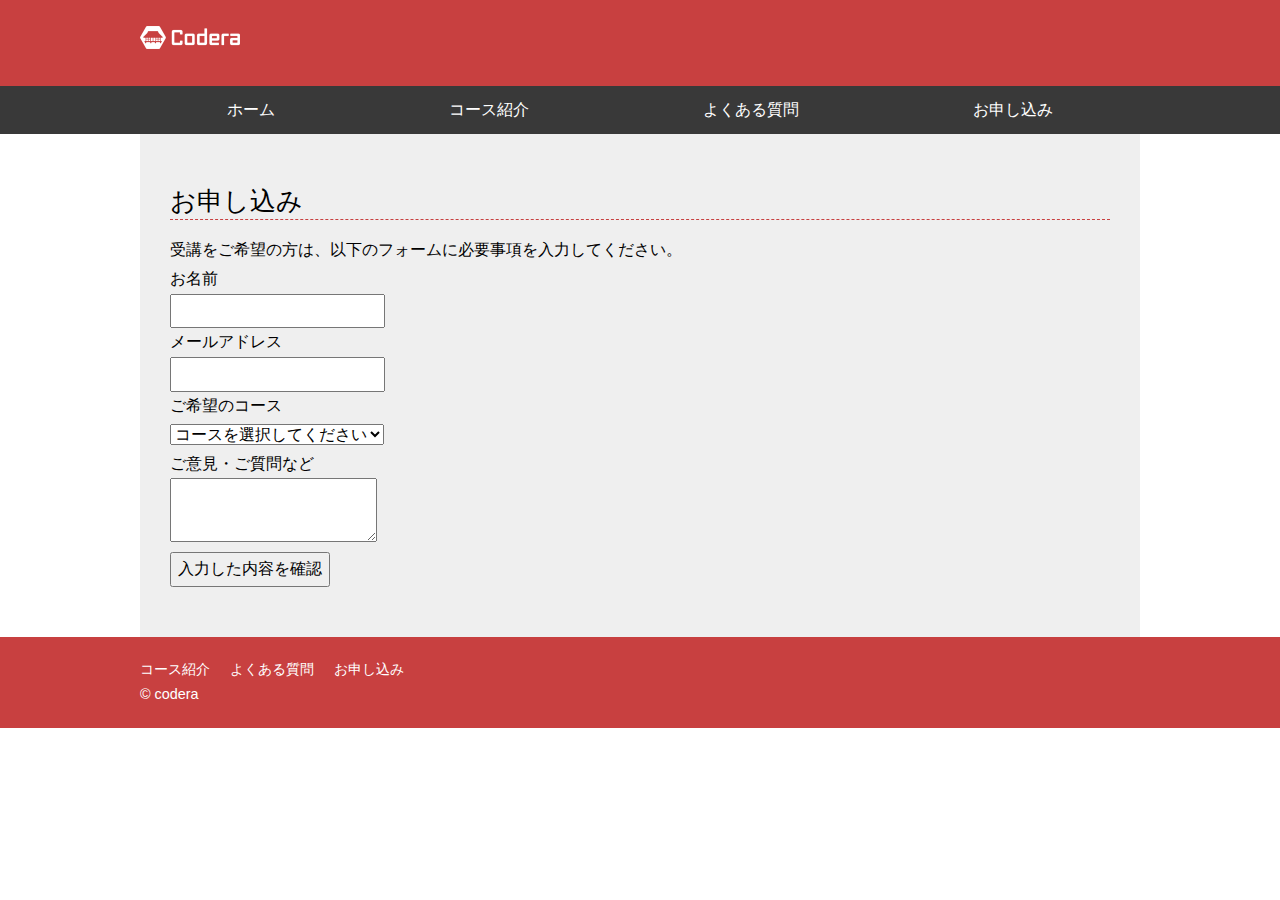
==== contact/index.html @ fb76aee4 "top のindex.htmlを修正中。" ====
<!doctype html>
<html lang="ja">
<head>
<meta charset="utf-8">
<meta name="viewport" content="width=device-width, initial-scale=1">
<link rel="shortcut icon" href="/favicon.ico">
<link rel="apple-touch-icon" href="/apple-touch-icon.png">
<meta name="description" content="子どもから大人まで、プログラミングを学ぶなら、Codera。">
<title>お申し込み：プログラミングスクールCodera</title>
<link rel="stylesheet" href="../css/normalize.css">
<link rel="stylesheet" href="../css/main.css">
</head>
<body>
<!-- ========== header ========== -->
<header>
	<div class="container header-container">
		<div class="header-inner">
			<h1 class="header-logo"><a href="../index.html">
				<img src="../images/logo.png" srcset="../images/logo.png 1x,
				                                      ../images/logo@2x.png 2x" alt="Codera">
			</a></h1>
			<button class="menu-btn" id="mobile-menu"></button>
		</div>
	</div><!-- /header-container -->
</header>
<!-- ========== /header ========== -->
<!-- ========== nav ========== -->
<nav>
	<div class="container nav-container">
	   	<ul class="navbar">
		    <li><a href="../index.html">ホーム</a></li>
			<li><a href="../course/index.html">コース紹介</a></li>
		    <li><a href="../qanda/index.html">よくある質問</a></li>
		    <li><a href="../contact/index.html">お申し込み</a></li>
	    </ul>
	</div><!-- /nav-container -->
</nav>
<!-- ========== /nav ========== -->

<!-- ========== main ========== -->
<section class="main">
	<div class="container">
		<main>
			<h1>お申し込み</h1>
			<div class="contact">
				<p>受講をご希望の方は、以下のフォームに必要事項を入力してください。</p>
				<form action="#" method="POST">
					<p><label for="name-field">お名前</label><br>
					<input type="text" name="name" id="name-field"></p>
					<p><label for="email-field">メールアドレス</label><br>
					<input type="email" name="email" id="email-field"></p>
					<p>
						<label for="course">ご希望のコース</label><br>
						<select name="course" id="course">
							<option value="" selected>コースを選択してください</option>
							<option value="course1">HTML&amp;CSS基礎</option>
							<option value="course2">WordPressサイト構築</option>
							<option value="course3">Pythonでデータ解析</option>
							<option value="course4">Rubyスクレイピング</option>
						</select>
					</p>
					<p><label for="comment">ご意見・ご質問など</label><br>
					<textarea name="comment" id="comment"></textarea></p>
					<p><input type="submit" name="submit" value="入力した内容を確認" id="submit"></p>
				</form>
			</div>
		</main>
	</div><!-- /.container -->
</section>
<!-- ========== /main ========== -->

<!-- ========== footer ========== -->
<footer>
	<div class="container footer-container">
	   	<ul class="footer-nav">
			<li><a href="../course/index.html">コース紹介</a></li>
		    <li><a href="../qanda/index.html">よくある質問</a></li>
		    <li><a href="../contact/index.html">お申し込み</a></li>
	    </ul><!-- /.footer-nav -->
		<p class="footer-copyright">
		&copy; codera
		</p><!-- /.footer-copyright -->
	</div><!-- /.footer-container -->
</footer>
<!-- ========== /footer ========== -->

<script src="../script/script.js"></script>
</body>
</html>
---- css/main.css ----
@charset "utf-8"

/* ======== すべて共通 ======== */
html, body {
	font-size: 16px;
	font-family: sans-serif;
	color: #393939;
	background-color: #efefef;
}
body, div, p, h1, h2, h3, h4, ul, figure {
	margin: 0;
	padding: 0;
}
p, td, th, li{
	line-height: 1.8;
}
img{
	width: 100px;
	height: auto;
}
a {
	color: #709a00;
}
a:hover {
  color: #95cd00;
}
a:active {
	color: #4b6700;
}
.img-responsive{
	display: block;
	max-width: 100px;
	line-height: auto;
}
/*共通の見出し */
main h1 {
	margin-bottom: 1rem;
	border-bottom: 1px dashed #c84040;
	font-weight: normal;
	font-size: 1.6rem;
}

.container {
	margin: 0 auto;
	padding-left: 10px;
  padding-right: 10px;
  max-width: 1000px;
}
@media screen and (min-width: 768px) {
	.container {
   padding-left: 20px;
   padding-right: 20px;
	}
}

/* ========= ヘッダー ======== */
header {
	background-color: #c84040;
}
.header-inner {
	display: flex;
	justify-content: space-between;
	align-items: center;
}
.header-logo {
	padding: 10px 0;
	width: 160px;
	height: 37px;
}
.menu-btn {
  padding: 10px 0;
  border : 1px solid #fff;
  border-radius: 4px;
  width: 40px;
  height: 40px;
	background: url(../images/hamburger.png) no-repeat center center;
  background-size: contain;
}

@media screen and (min-width: 768px) {
	.header-logo {
		padding: 20px 0;
		width: 200px;
		height: 46px;
	}
	.menu-btn {
		display: none;
	}
}
/* ======= ナビゲーション ======== */
nav {
	background-color: #393939;
}
.navbar{
	display: none;
	list-style-type: none;
}
.navbar a {
	display: block;
	padding: 0.6rem 0;
	color: #fff;
	text-decoration: none;
}
.navbar a:hover {
	background-color: #c84040;
}

@media screen and (min-width: 768px) {
	.navbar {
		display: flex !important;
	}
	.navbar li {
		flex: 1 1 auto;
		text-align: center;
	}
	.navber a.nav-current{
		background-color: #c84040;
	}
}

/* ======== メインエリア基本レイアウト ======== */
main {
	padding-top: 50px;
	padding-bottom: 50px;
	background-color: #efefef;
}

@media screen and (min-width: 768px) {
	main {
		padding-left: 30px;
		padding-right: 30px;
	}
}

/* ======== フッター ========*/
footer {
	background-color: #c84040;
	font-size: 0.9rem;
	color: #fff;
}
.footer-container {
	padding-top: 20px;
	padding-bottom: 20px;
}
.footer-nav {
	list-style-type: none;
}
.footer-nav li{
	display: inline;
	padding: 0 1rem 0 0;
}
.footer-nav a{
	color: #fff;
	text-decoration: none;
}
.footer-nav a:hover{
	opacity: 0.5;
}


/* ======== index トップページ ======== */

/* キャッチコピー */
.home-maincopy {
	text-align: center;
	font-size: 1.4rem;
}

.home-maincopy strong {
	color: #c84040;
}

@media screen and (min-width: 768px) {
	.home-maincopy {
		font-size: 2.4rem;
	}
}

.home-color1 {
	color: #f8b173;
}
.home-color2 {
	color: #74b9d9;
}
.home-color3 {
	color: #8bca85;
}
.home-color4 {
	color: #f8817e;
}

/*見出し*/
.home-h2 {
	padding-bottom: 5px;
	margin: 30px 0 10px 0;
	color: #c84040;
	border-bottom: 1px dashed #c84040;
	font-size: 1.3rem;
}

/* お知らせ */
.home-news {
	padding: 30px;
	border-radius: 10px;
	background: #fff;
}

/* コース紹介 */
.home-course {
	display: flex;
	flex-flow: column;
}

.home-course li{
	flex: 1 1 auto;
	margin: 0 2px 4px 2px;
	border: solid 5px #fff;
	list-style-type: none;
	background: #fff;
}

/* 画面幅が広いタブレット・パソコン向け */
@media screen and (min-width: 768px) {
 .home-course {
 	flex-flow: row;
 }
}
.home-course a {
	color: #393939;
	text-decoration: none;
}
.home-course figure:hover {
	opacity: 0.5;
}
.home-course figcaption {
	padding: 15px 0;
	font-size: 0.9rem;
	font-weight: bold;
	text-align: center;
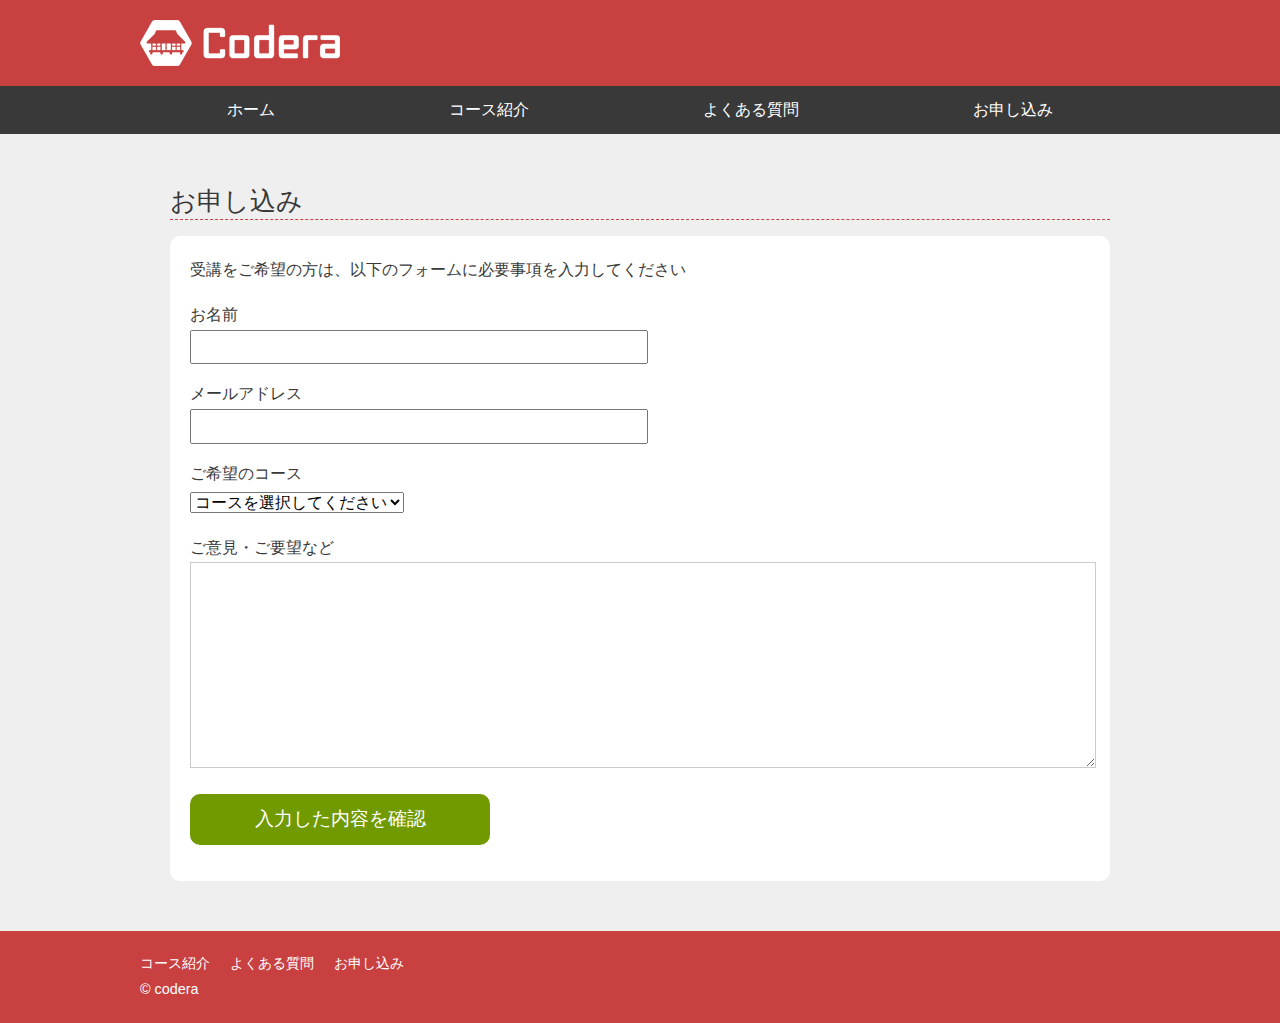
==== commit 87eb1edf: "いちばんよくわかるHTML &CSS デザインきちんと入門　chapter10完成" ====
--- a/contact/index.html
+++ b/contact/index.html
@@ -41,29 +41,29 @@
 <section class="main">
 	<div class="container">
 		<main>
-			<h1>お申し込み</h1>
-			<div class="contact">
-				<p>受講をご希望の方は、以下のフォームに必要事項を入力してください。</p>
-				<form action="#" method="POST">
-					<p><label for="name-field">お名前</label><br>
+		<h1>お申し込み</h1>
+		<div class="contact">
+			<p>受講をご希望の方は、以下のフォームに必要事項を入力してください</p>
+			<form action="#" method="post">
+				<p><label for="name-field">お名前</label><br>
 					<input type="text" name="name" id="name-field"></p>
-					<p><label for="email-field">メールアドレス</label><br>
+				<p><label for="e-mail-field">メールアドレス</label><br>
 					<input type="email" name="email" id="email-field"></p>
-					<p>
-						<label for="course">ご希望のコース</label><br>
-						<select name="course" id="course">
-							<option value="" selected>コースを選択してください</option>
-							<option value="course1">HTML&amp;CSS基礎</option>
-							<option value="course2">WordPressサイト構築</option>
-							<option value="course3">Pythonでデータ解析</option>
-							<option value="course4">Rubyスクレイピング</option>
-						</select>
-					</p>
-					<p><label for="comment">ご意見・ご質問など</label><br>
-					<textarea name="comment" id="comment"></textarea></p>
-					<p><input type="submit" name="submit" value="入力した内容を確認" id="submit"></p>
-				</form>
-			</div>
+        <p>
+          <label for="course">ご希望のコース</label><br>
+          <select name="course" id="course">
+           <option value="" selected>コースを選択してください</option>
+           <option value="course1">HTML&amp;CSS基礎</option>
+           <option value="course2">WordPressサイト構築</option>
+           <option value="course3">Pythonでデータ解析</option>
+           <option value="course4">Rubyスクレイピング</option>
+           </select>
+         </p>
+         <p><label for="comment">ご意見・ご要望など</label><br>
+         <textarea name="comment" id="comment"></textarea></p>
+         <p><input type="submit" name="submit" value="入力した内容を確認" id="submit"></p>
+         </form>
+       </div>
 		</main>
 	</div><!-- /.container -->
 </section>
--- a/css/main.css
+++ b/css/main.css
@@ -1,38 +1,38 @@
-@charset "utf-8"
-
-/* ======== すべて共通 ======== */
+@charset "utf-8";
+
+/* ========== すべて共通 ========== */
 html, body {
 	font-size: 16px;
 	font-family: sans-serif;
 	color: #393939;
-	background-color: #efefef;
+	background: #efefef;
 }
 body, div, p, h1, h2, h3, h4, ul, figure {
 	margin: 0;
 	padding: 0;
 }
-p, td, th, li{
+p, td, th, li {
 	line-height: 1.8;
 }
-img{
-	width: 100px;
+img {
+	width: 100%;
 	height: auto;
 }
 a {
 	color: #709a00;
 }
 a:hover {
-  color: #95cd00;
+	color: #95cd00;
 }
 a:active {
 	color: #4b6700;
 }
-.img-responsive{
+.img-responsive {
 	display: block;
-	max-width: 100px;
-	line-height: auto;
-}
-/*共通の見出し */
+	max-width: 100%;
+	height: auto;
+}
+/* 共通の見出し */
 main h1 {
 	margin-bottom: 1rem;
 	border-bottom: 1px dashed #c84040;
@@ -43,19 +43,19 @@
 .container {
 	margin: 0 auto;
 	padding-left: 10px;
-  padding-right: 10px;
-  max-width: 1000px;
+	padding-right: 10px;
+	max-width: 1000px;
 }
 @media screen and (min-width: 768px) {
 	.container {
-   padding-left: 20px;
-   padding-right: 20px;
-	}
-}
-
-/* ========= ヘッダー ======== */
+		padding-left: 20px;
+		padding-right: 20px;
+	}
+}
+
+/* ========== ヘッダー ========== */
 header {
-	background-color: #c84040;
+	background: #c84040;
 }
 .header-inner {
 	display: flex;
@@ -68,13 +68,13 @@
 	height: 37px;
 }
 .menu-btn {
-  padding: 10px 0;
-  border : 1px solid #fff;
-  border-radius: 4px;
-  width: 40px;
-  height: 40px;
+	padding: 10px 0;
+	border: 1px solid #fff;
+	border-radius: 4px;
+	width: 40px;
+	height: 40px;
 	background: url(../images/hamburger.png) no-repeat center center;
-  background-size: contain;
+	background-size: contain;
 }
 
 @media screen and (min-width: 768px) {
@@ -87,11 +87,12 @@
 		display: none;
 	}
 }
-/* ======= ナビゲーション ======== */
+
+/* ========== ナビゲーション ========== */
 nav {
-	background-color: #393939;
-}
-.navbar{
+	background: #393939;
+}
+.navbar {
 	display: none;
 	list-style-type: none;
 }
@@ -102,7 +103,7 @@
 	text-decoration: none;
 }
 .navbar a:hover {
-	background-color: #c84040;
+	background: #c84040;
 }
 
 @media screen and (min-width: 768px) {
@@ -113,16 +114,16 @@
 		flex: 1 1 auto;
 		text-align: center;
 	}
-	.navber a.nav-current{
-		background-color: #c84040;
-	}
-}
-
-/* ======== メインエリア基本レイアウト ======== */
+	.navbar a.nav-current {
+		background: #c84040;
+	}
+}
+
+/* ========== メインエリア基本レイアウト ========== */
 main {
 	padding-top: 50px;
 	padding-bottom: 50px;
-	background-color: #efefef;
+	background: #efefef;
 }
 
 @media screen and (min-width: 768px) {
@@ -132,9 +133,9 @@
 	}
 }
 
-/* ======== フッター ========*/
+/* ========== フッター ========== */
 footer {
-	background-color: #c84040;
+	background: #c84040;
 	font-size: 0.9rem;
 	color: #fff;
 }
@@ -145,27 +146,25 @@
 .footer-nav {
 	list-style-type: none;
 }
-.footer-nav li{
+.footer-nav li {
 	display: inline;
 	padding: 0 1rem 0 0;
 }
-.footer-nav a{
+.footer-nav a {
 	color: #fff;
 	text-decoration: none;
 }
-.footer-nav a:hover{
+.footer-nav a:hover {
 	opacity: 0.5;
 }
 
-
-/* ======== index トップページ ======== */
+/* ========== index トップページ ========== */
 
 /* キャッチコピー */
 .home-maincopy {
 	text-align: center;
 	font-size: 1.4rem;
 }
-
 .home-maincopy strong {
 	color: #c84040;
 }
@@ -189,7 +188,7 @@
 	color: #f8817e;
 }
 
-/*見出し*/
+/* 見出し */
 .home-h2 {
 	padding-bottom: 5px;
 	margin: 30px 0 10px 0;
@@ -205,13 +204,12 @@
 	background: #fff;
 }
 
-/* コース紹介 */
+/* コース一覧 */
 .home-course {
 	display: flex;
 	flex-flow: column;
 }
-
-.home-course li{
+.home-course li {
 	flex: 1 1 auto;
 	margin: 0 2px 4px 2px;
 	border: solid 5px #fff;
@@ -219,21 +217,183 @@
 	background: #fff;
 }
 
-/* 画面幅が広いタブレット・パソコン向け */
-@media screen and (min-width: 768px) {
- .home-course {
- 	flex-flow: row;
- }
-}
+
+/* 画面幅が広い（タブレット・パソコン向け） */
+@media screen and (min-width: 768px) {
+	.home-course {
+		flex-flow: row;
+	}
+}
+
 .home-course a {
 	color: #393939;
 	text-decoration: none;
 }
+
 .home-course figure:hover {
 	opacity: 0.5;
 }
+
 .home-course figcaption {
 	padding: 15px 0;
 	font-size: 0.9rem;
 	font-weight: bold;
 	text-align: center;
+}
+
+
+/*======== コース紹介 =========*/
+/* ========= コース概要==========*/
+.course-container {
+   display: flex;
+   flex-flow: column;
+}
+
+@media screen and (min-width: 768px) {
+	.course-container {
+		flex-flow: row;
+	}
+	.course-image {
+		flex: 1 1 400px;
+		margin-right: 20px;
+	}
+	.course-text {
+  	flex: 1 1 580px;
+  }
+}
+
+
+.course-image img {
+	border-radius: 10px;
+}
+.course-h2 {
+	font-size: 1.6rem;
+	margin-bottom: 1rem;
+}
+.course-spec {
+	list-style-type: none;
+}
+
+.course-label {
+	display: inline-block;
+	padding: 0.1rem 0.5rem;
+	margin-right: 01.rem;
+	border-radius: 3px;
+	background: #c84040;
+	font-size: 0.7rem;
+	color: #fff;
+}
+
+/*コース紹介*/
+.course-h3 {
+	margin: 30px 0 10px 0;
+	color: #c84040;
+	border-bottom: 1px dashed #c84040;
+	font-size: 1.3rem
+}
+.course-description {
+	margin-top: 30px;
+	padding: 30px;
+	background: #fff url(../images/point.png) no-repeat;
+	background-size: 50px 50px;
+	border-radius: 10px;
+}
+
+/*スケジュール(テーブル)*/
+.course-schedule {
+	border-collapse: collapse;
+}
+.course-schedule td, .course-schedule th {
+	padding: 0.5em 1em;
+	border-bottom: 1px dotted #aeaeae;
+}
+
+/*講師プロフィール*/
+.course-instructor {
+	overflow: hidden;
+}
+.course-instructor img {
+	float: left;
+	margin-right: 20px;
+	border-radius: 50%;
+	width: 20%;
+}
+.course-instructor-name {
+	font-size: 1.2rem;
+	font-weight: bold;
+	padding: 1rem 0 0.5rem 0;
+}
+
+/*お申し込みボタン*/
+.course-button {
+	display: block;
+  width: 300px;
+  margin: 30px auto;
+  padding: 1rem 0;
+  background-color: #709a00;
+  border-radius: 10px;
+  text-align: center;
+  text-decoration: none;
+  color: #fff;
+  font-size: 1.2rem;
+}
+.course-button:hover {
+	background-color: #95cd00;
+	color: #fff;
+}
+
+/*======== qanda よくある質問 =========*/
+.q-and-a {
+	margin-top: 1em;
+	padding: 8px 0 0 60px;
+}
+.question {
+	font-weight: bold;
+	color: #6eba44;
+	background: url(../images/q.png) no-repeat;
+	background-size: 40px 40px;
+}
+.answer {
+	margin-bottom: 2em;
+	background: url(../images/a.png) no-repeat;
+	background-size: 40px 40px;
+}
+/* ======== contact お申し込み ==========*/
+.contact {
+	padding: 20px;
+	background: #fff;
+	border-radius: 10px
+}
+.contact p {
+	margin-bottom: 1em;
+}
+
+input[type="text"],
+input[type="email"],
+textarea {
+	width: 100%;
+}
+textarea {
+	height: 200px;
+	border: 1px solid #ccc;
+}
+
+@media screen and (min-width : 768px) {
+	input[type="text"],
+	input[type="email"] {
+		width: 50%;
+	}
+}
+
+/*お申し込みボタン*/
+input[type="submit"]{
+	width: 300px;
+	padding: 8px 0;
+	background-color: #709a00;
+	border: none;
+	border-radius: 10px;
+	text-align: center;
+	text-decoration: none;
+	color: #fff;
+	font-size: 1.2rem;
+}
